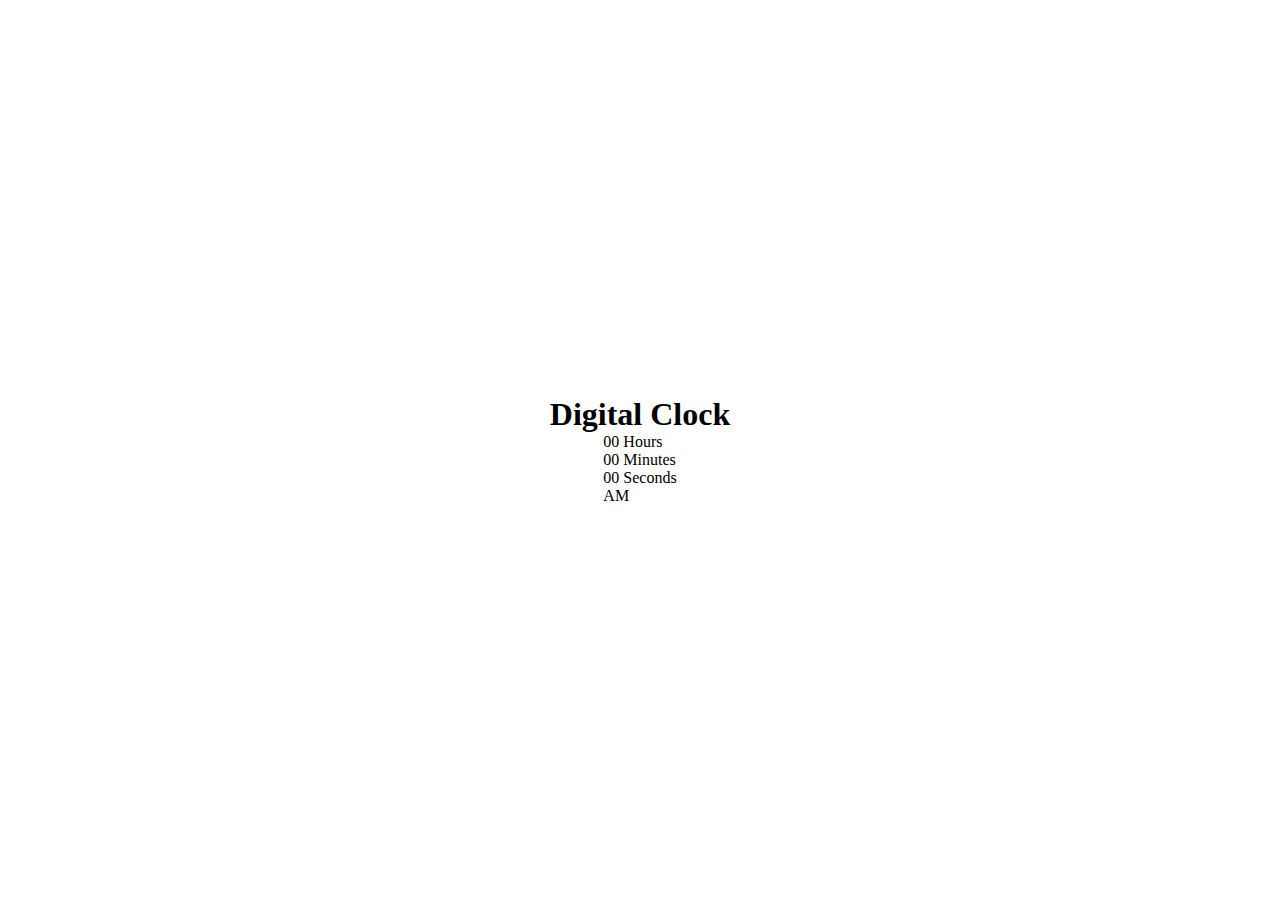
==== My projects/Digital Clock/home.html @ c47d4298 "done" ====
<!DOCTYPE html>
<html lang="en">
<head>
  <meta charset="UTF-8">
  <meta http-equiv="X-UA-Compatible" content="IE=edge">
  <meta name="viewport" content="width=device-width, initial-scale=1.0">
  <link rel="stylesheet" href="styles.css">
  <title>Digital Clock</title>
</head>
<body>
  <header class="heading">
    <h1>Digital Clock</h1>
  </header>

  <section>
    <div>
      <span id="hour">00</span>
      <span class="text">Hours</span>
    </div>
    <div>
      <span id="minutes">00</span>
      <span class="text">Minutes</span>
    </div>
    <div>
      <span id="seconds">00</span>
      <span class="text">Seconds</span>
    </div>
    <div>
      <span id="ampm">AM</span>

    </div>

  </section>
  <script src="index.js"></script>
</body>
</html>
---- My projects/Digital Clock/styles.css ----
*{
  margin: 0;
  padding: 0;
  box-sizing: border-box;
}

body {
  display: flex;
  flex-direction: column;
  align-items: center;
  height: 100vh;
  justify-content: center;
  background-image: url();
}
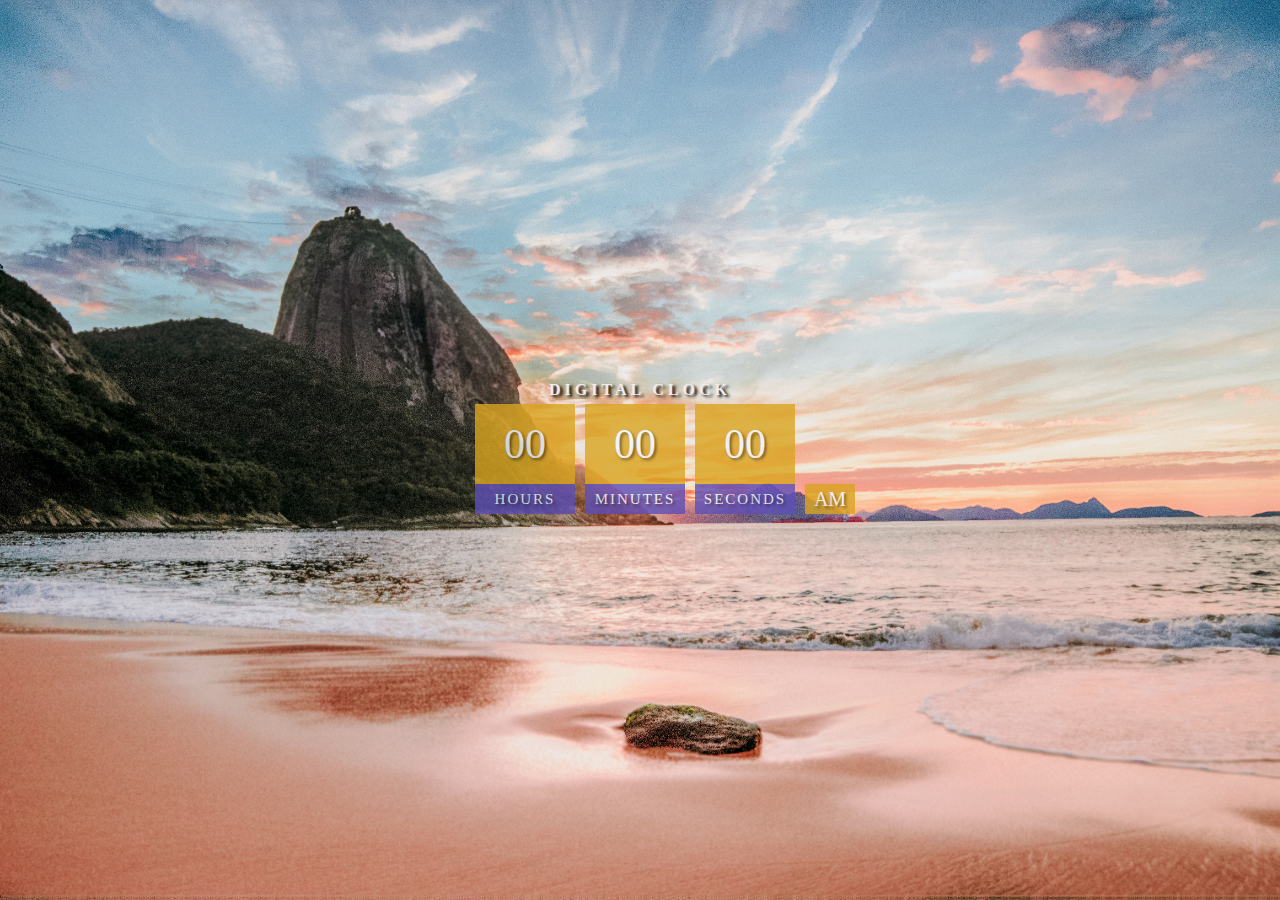
==== commit 8a9d0f15: "done" ====
--- a/My projects/Digital Clock/home.html
+++ b/My projects/Digital Clock/home.html
@@ -13,21 +13,22 @@
   </header>
 
   <section>
-    <div>
-      <span id="hour">00</span>
-      <span class="text">Hours</span>
-    </div>
-    <div>
-      <span id="minutes">00</span>
-      <span class="text">Minutes</span>
-    </div>
-    <div>
-      <span id="seconds">00</span>
-      <span class="text">Seconds</span>
-    </div>
-    <div>
-      <span id="ampm">AM</span>
-
+    <div class="container">
+        <div>
+          <span id="hour">00</span>
+          <span class="text">Hours</span>
+        </div>
+        <div>
+          <span id="minutes">00</span>
+          <span class="text">Minutes</span>
+        </div>
+        <div>
+          <span id="seconds">00</span>
+          <span class="text">Seconds</span>
+        </div>
+        <div>
+          <span id="ampm">AM</span>
+        </div>
     </div>
 
   </section>
--- a/My projects/Digital Clock/styles.css
+++ b/My projects/Digital Clock/styles.css
@@ -10,5 +10,51 @@
   align-items: center;
   height: 100vh;
   justify-content: center;
-  background-image: url();
+  background-image: url(images/shot-by-cerqueira-8qH4GSYBiSA-unsplash.jpg);
+  background-repeat: no-repeat;
+  background-size: cover;
+}
+.container{
+  display: flex;
+}
+.heading{
+  text-transform: uppercase;
+  letter-spacing: 4px;
+  text-align: center;
+  font-size: 8px;
+  color: rgb(243, 235, 235);
+  text-shadow: 3px 2px 3px black;
+}
+.container div{
+  margin: 5px;
+  position:relative;
+  color: aliceblue;
+}
+.container span{
+  display: flex;
+  align-items: center;
+  justify-content: center;
+  width: 100px;
+  height: 80px;
+  background-color: goldenrod;
+  opacity: .8;
+  font-size: 42px;
+  text-shadow: 2px 2px 3px rgba(0,0,0,.6);
+}
+
+.container .text{
+  height: 30px;
+  font-size: 15px;
+  text-transform: uppercase;
+  letter-spacing: 2px;
+  background: rgb(93, 79, 184);
+  opacity:.8;
+}
+.container #ampm{
+  width: 50px;
+  height: 30px;
+  font-size: 20px;
+  position: absolute;
+  bottom: 0;
+  background: goldenrod;
 }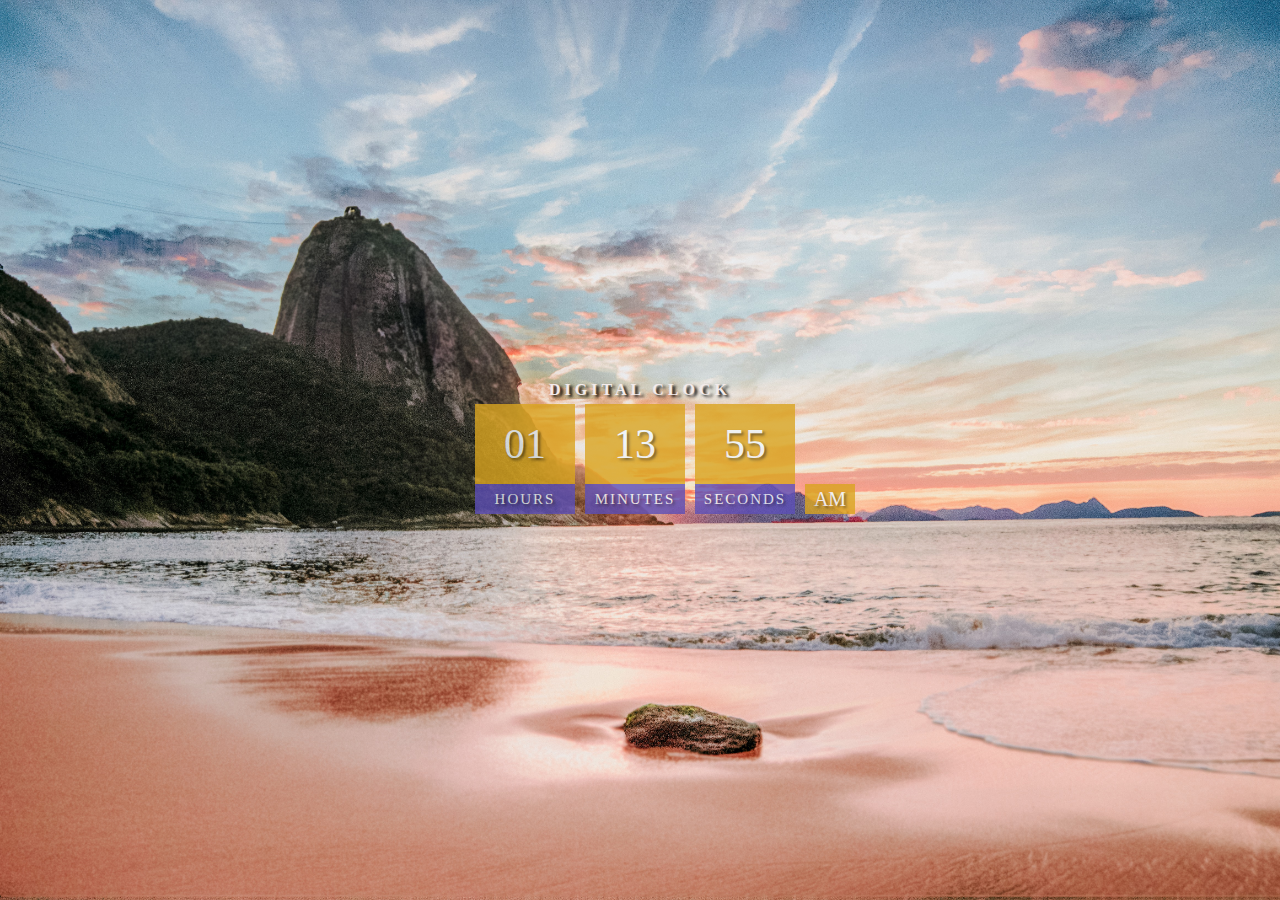
==== commit ebecc944: "done" ====
--- a/My projects/Digital Clock/home.html
+++ b/My projects/Digital Clock/home.html
@@ -19,11 +19,11 @@
           <span class="text">Hours</span>
         </div>
         <div>
-          <span id="minutes">00</span>
+          <span id="minute">00</span>
           <span class="text">Minutes</span>
         </div>
         <div>
-          <span id="seconds">00</span>
+          <span id="second">00</span>
           <span class="text">Seconds</span>
         </div>
         <div>
